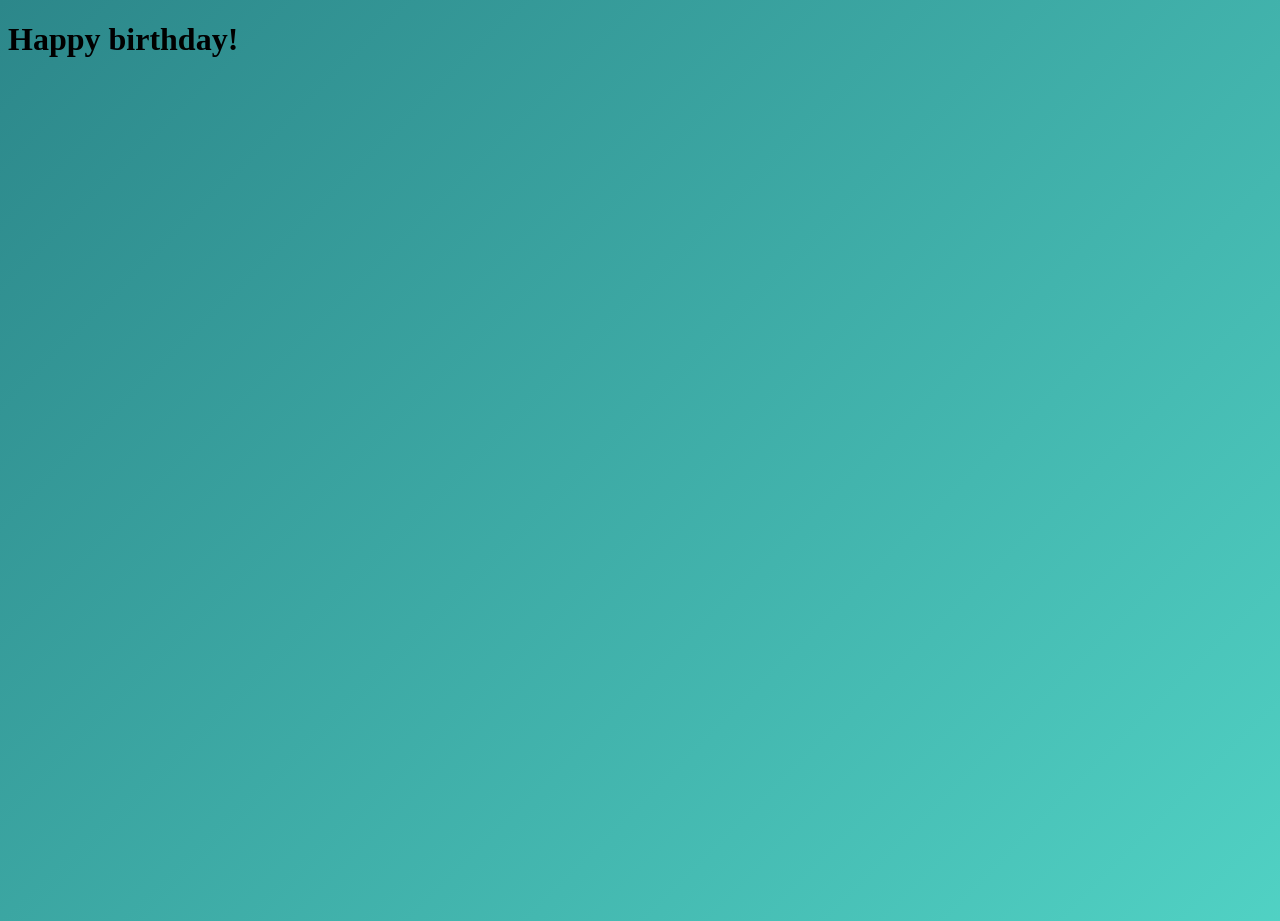
==== mainpage.html @ 17f23f42 "transitioning colored background" ====
<!DOCTYPE html>
<html lang="en">
<head>
    <meta charset="UTF-8">
    <meta http-equiv="X-UA-Compatible" content="IE=edge">
    <meta name="viewport" content="width=device-width, initial-scale=1.0">
    <link rel="stylesheet" href="mainstyle.css">
    <title>Happy Birthday, David!</title>
</head>
<body>
    <h1>Happy birthday!</h1>
</body>
</html>
---- mainstyle.css ----
html, body{
    width: 100%;
    height: 100%;
}

body{
    background: linear-gradient(-45deg, #eb98a8, #487ae7, #5ce9d6, #2c878a);
    background-size: 400% 400%;
    animation: gradient 15s ease infinite;
}

@keyframes gradient {
    0% {
        background-position: 0% 50%;
    }
    50% {
        background-position: 100% 50%;
    }
    100%{
        background-position: 0% 50%;
    }
}
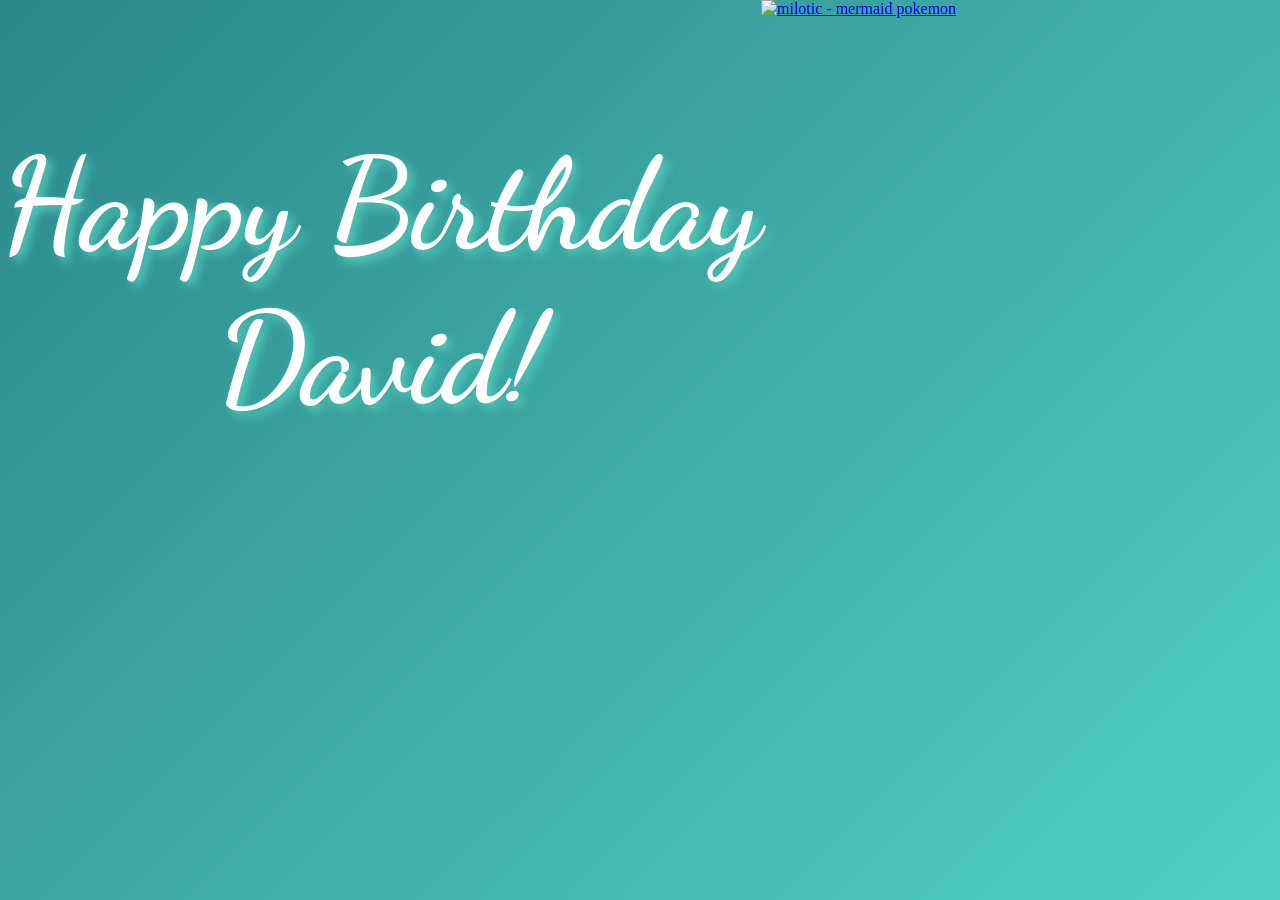
==== commit e6406421: "added text and hyperlinked image" ====
--- a/mainpage.html
+++ b/mainpage.html
@@ -5,9 +5,26 @@
     <meta http-equiv="X-UA-Compatible" content="IE=edge">
     <meta name="viewport" content="width=device-width, initial-scale=1.0">
     <link rel="stylesheet" href="mainstyle.css">
-    <title>Happy Birthday, David!</title>
+    <link rel="preconnect" href="https://fonts.googleapis.com">
+    <link rel="preconnect" href="https://fonts.gstatic.com" crossorigin>
+    <link href="https://fonts.googleapis.com/css2?family=Inter:wght@200;400;700&display=swap" rel="stylesheet">
+    <link rel="preconnect" href="https://fonts.googleapis.com">
+    <link rel="preconnect" href="https://fonts.gstatic.com" crossorigin>
+    <link href="https://fonts.googleapis.com/css2?family=Dancing+Script:wght@400;700&display=swap" rel="stylesheet">
+    <title>Happy birthday!</title>
 </head>
 <body>
-    <h1>Happy birthday!</h1>
+    <section class="container">
+        <section class="title">
+            <h1>Happy Birthday<br> David!</h1>
+        </section>
+        <section class="milotic">
+            <a href="bdaynote.html">
+                <img src="images/milotic.png" alt="milotic - mermaid pokemon">
+            </a>
+        </section>
+    </section>
+
+    
 </body>
 </html>
--- a/mainstyle.css
+++ b/mainstyle.css
@@ -1,6 +1,8 @@
 html, body{
     width: 100%;
     height: 100%;
+    margin: 0;
+    overflow: hidden;
 }
 
 body{
@@ -19,4 +21,21 @@
     100%{
         background-position: 0% 50%;
     }
+}
+
+.container{
+    display: flex;
+}
+
+.title{
+    
+}
+
+h1{
+    font-family: 'Dancing Script', sans-serif;
+    font-weight: bold;
+    font-size: 8em;
+    text-align: center;
+    color: white;
+    text-shadow: 5px 5px 10px #51caba;
 }
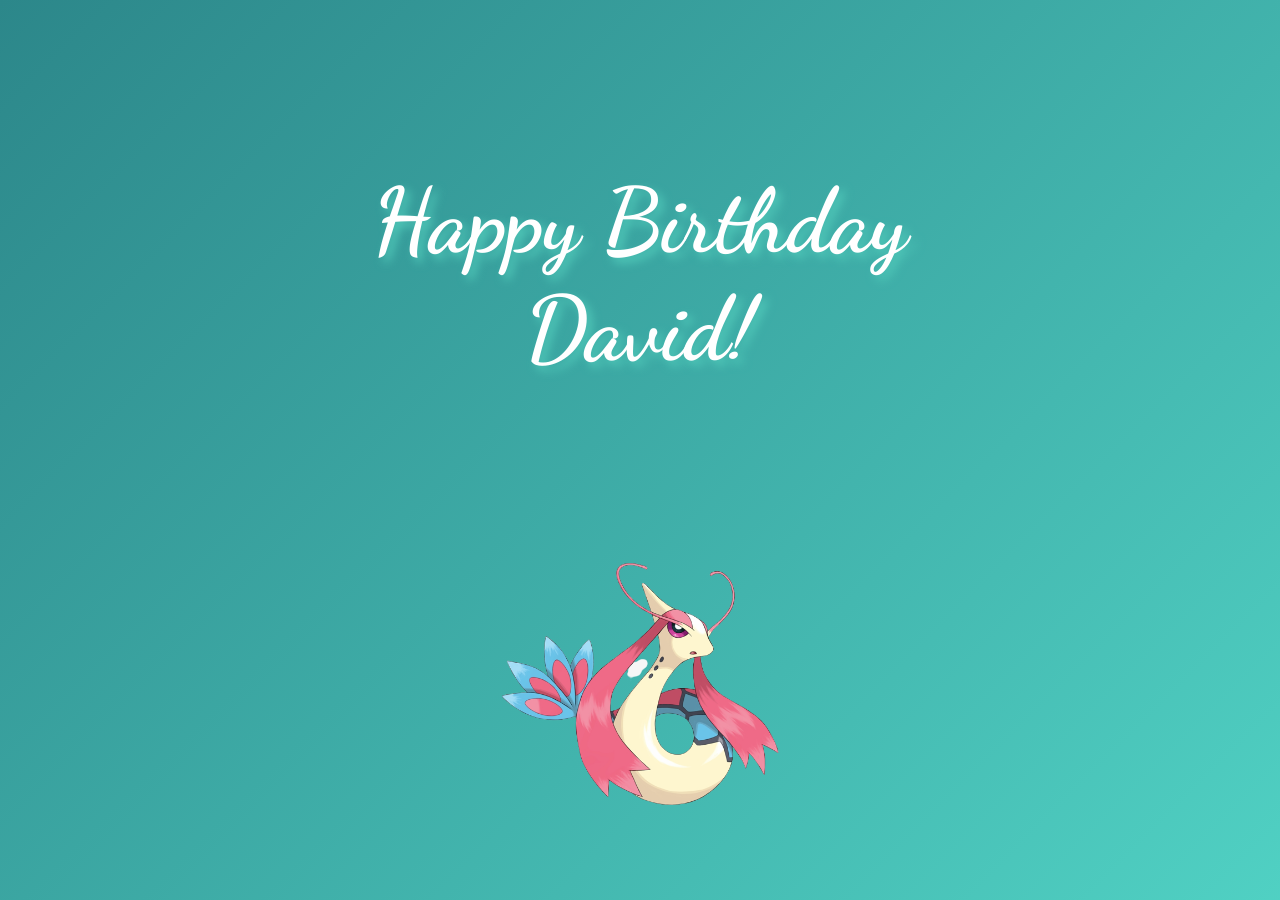
==== commit c3ae99ba: "organized in folders" ====
--- a/mainpage.html
+++ b/mainpage.html
@@ -4,7 +4,7 @@
     <meta charset="UTF-8">
     <meta http-equiv="X-UA-Compatible" content="IE=edge">
     <meta name="viewport" content="width=device-width, initial-scale=1.0">
-    <link rel="stylesheet" href="mainstyle.css">
+    <link rel="stylesheet" href="css/mainstyle.css">
     <link rel="preconnect" href="https://fonts.googleapis.com">
     <link rel="preconnect" href="https://fonts.gstatic.com" crossorigin>
     <link href="https://fonts.googleapis.com/css2?family=Inter:wght@200;400;700&display=swap" rel="stylesheet">
@@ -19,7 +19,7 @@
             <h1>Happy Birthday<br> David!</h1>
         </section>
         <section class="milotic">
-            <a href="bdaynote.html">
+            <a href="html/bdaynote.html">
                 <img src="images/milotic.png" alt="milotic - mermaid pokemon">
             </a>
         </section>
--- a/css/mainstyle.css
+++ b/css/mainstyle.css
@@ -0,0 +1,50 @@
+html, body{
+    width: 100%;
+    height: 100%;
+    margin: 0;
+}
+
+body{
+    background: linear-gradient(-45deg, #eb98a8, #487ae7, #5ce9d6, #2c878a);
+    background-size: 400% 400%;
+    animation: gradient 15s ease infinite;
+}
+
+@keyframes gradient {
+    0% {
+        background-position: 0% 50%;
+    }
+    50% {
+        background-position: 100% 50%;
+    }
+    100%{
+        background-position: 0% 50%;
+    }
+}
+
+.container{
+    display: flex;
+    flex-direction: column;
+    justify-content: space-evenly;
+    height: 100%;
+    width: auto;
+}
+
+h1{
+    font-family: 'Dancing Script', sans-serif;
+    font-weight: bold;
+    font-size: 10vh;
+    text-align: center;
+    color: white;
+    text-shadow: 5px 5px 10px #51caba;
+
+}
+
+.milotic{
+    align-self: center;
+}
+
+.milotic img{
+    max-height: 30vh;
+    width: auto;
+}
